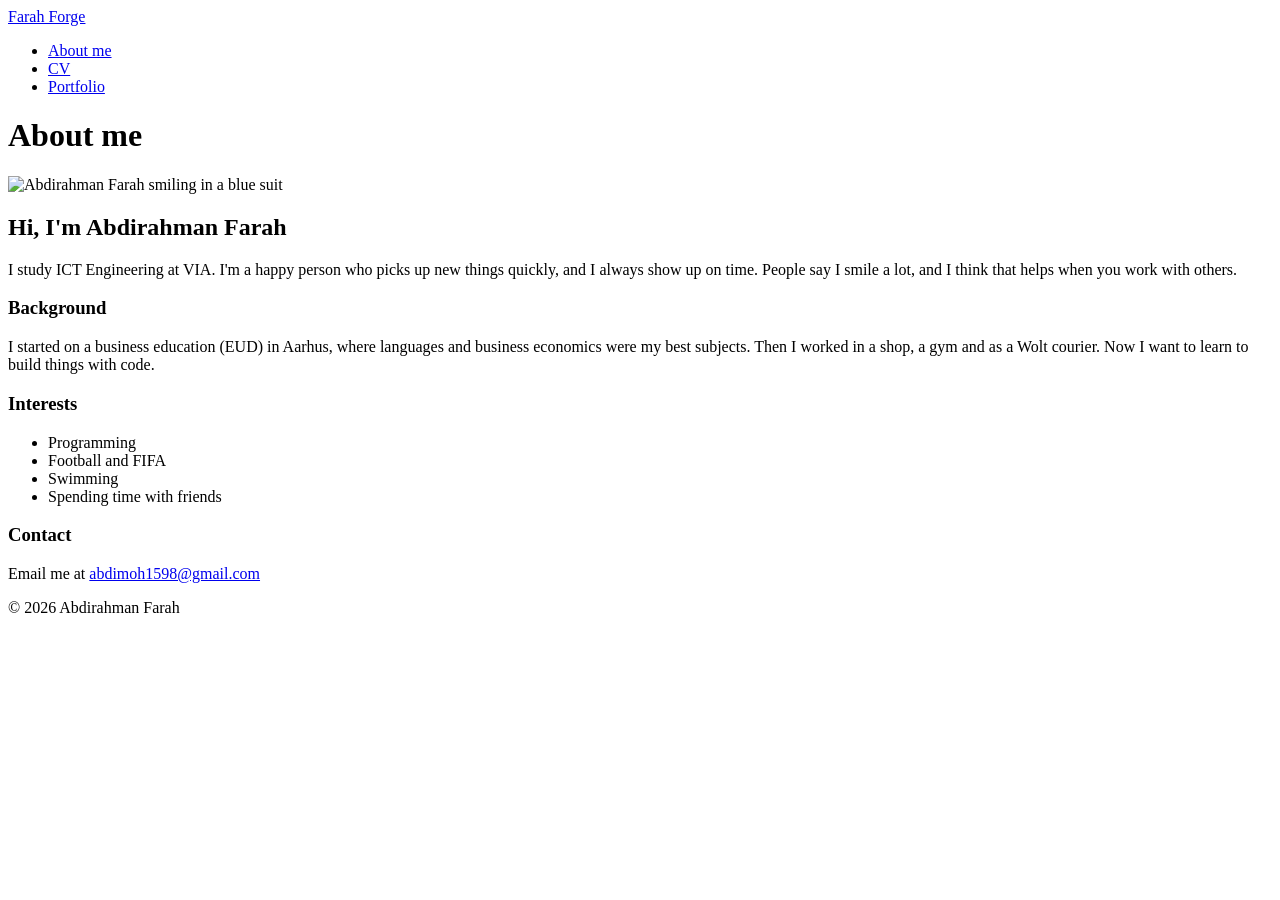
==== index.html @ 6870342b "init" ====
<!DOCTYPE html>
<html lang="en">
<head>
  <meta charset="UTF-8">
  <meta name="viewport" content="width=device-width, initial-scale=1">
  <title>About me | Farah Forge</title>
  <link rel="stylesheet" href="styles.css">
</head>
<body>
  <header class="site-header">
    <a class="logo" href="index.html">Farah Forge</a>
    <nav aria-label="Main navigation">
      <ul>
        <li><a href="index.html" aria-current="page">About me</a></li>
        <li><a href="cv.html">CV</a></li>
        <li><a href="portfolio.html">Portfolio</a></li>
      </ul>
    </nav>
  </header>
  <main>
    <h1>About me</h1>
    <section class="about">
      <img src="images/profile.jpg" alt="Abdirahman Farah smiling in a blue suit" width="500" height="500">
      <div>
        <h2>Hi, I'm Abdirahman Farah</h2>
        <p>I study ICT Engineering at VIA. I'm a happy person who picks up new things quickly, and I always show up on time. People say I smile a lot, and I think that helps when you work with others.</p>
        <h3>Background</h3>
        <p>I started on a business education (EUD) in Aarhus, where languages and business economics were my best subjects. Then I worked in a shop, a gym and as a Wolt courier. Now I want to learn to build things with code.</p>
        <h3>Interests</h3>
        <ul>
          <li>Programming</li>
          <li>Football and FIFA</li>
          <li>Swimming</li>
          <li>Spending time with friends</li>
        </ul>
        <h3>Contact</h3>
        <p>Email me at <a href="mailto:abdimoh1598@gmail.com">abdimoh1598@gmail.com</a></p>
      </div>
    </section>
  </main>
  <footer class="site-footer">
    <p>&copy; 2026 Abdirahman Farah</p>
  </footer>
</body>
</html>
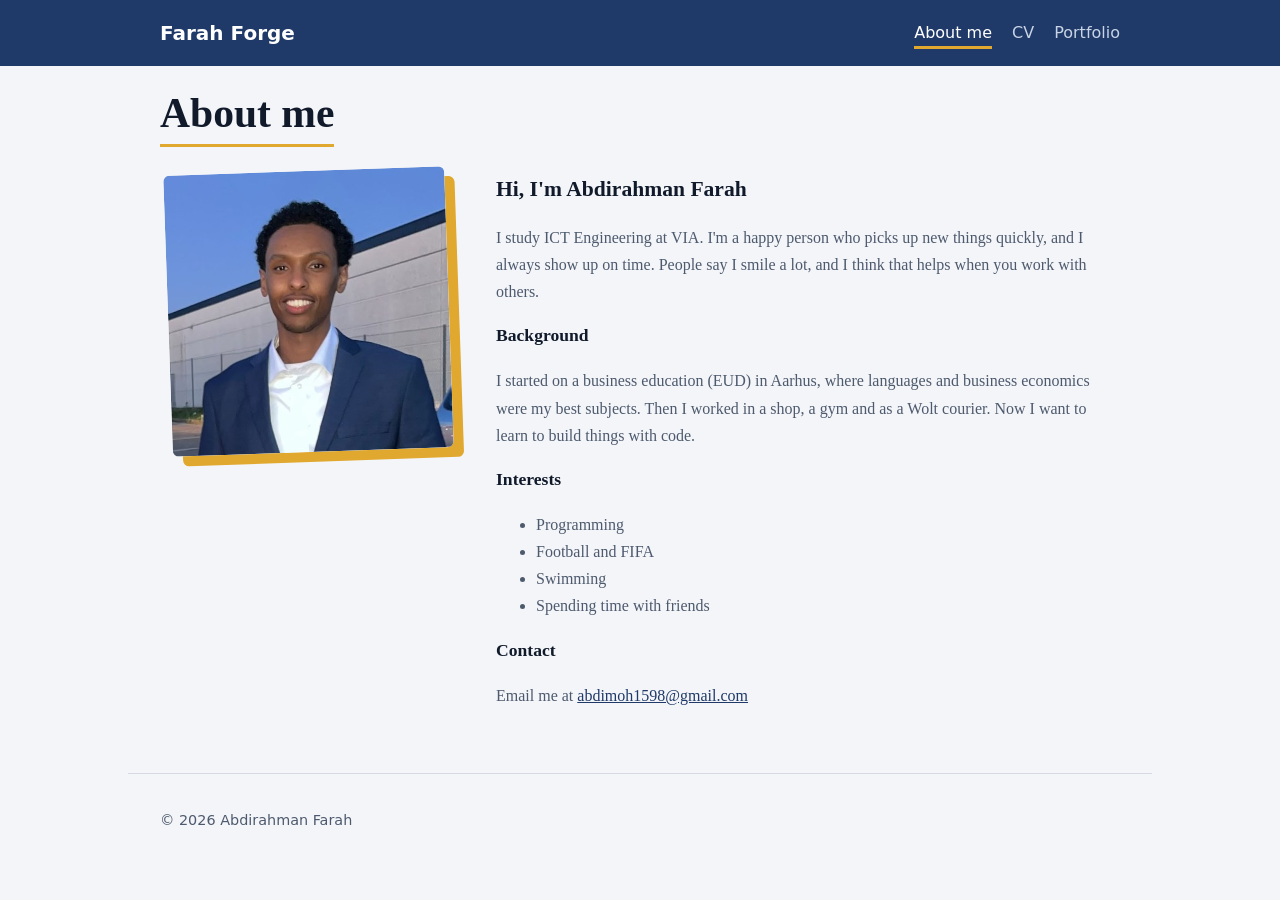
==== commit 14587b24: "inti" ====
--- a/index.html
+++ b/index.html
@@ -4,7 +4,7 @@
   <meta charset="UTF-8">
   <meta name="viewport" content="width=device-width, initial-scale=1">
   <title>About me | Farah Forge</title>
-  <link rel="stylesheet" href="styles.css">
+  <link rel="stylesheet" href="style.css">
 </head>
 <body>
   <header class="site-header">
@@ -20,7 +20,7 @@
   <main>
     <h1>About me</h1>
     <section class="about">
-      <img src="images/profile.jpg" alt="Abdirahman Farah smiling in a blue suit" width="500" height="500">
+      <img src="profile.jpg" alt="Abdirahman Farah smiling in a blue suit" width="500" height="500">
       <div>
         <h2>Hi, I'm Abdirahman Farah</h2>
         <p>I study ICT Engineering at VIA. I'm a happy person who picks up new things quickly, and I always show up on time. People say I smile a lot, and I think that helps when you work with others.</p>
--- a/style.css
+++ b/style.css
@@ -0,0 +1,122 @@
+/* ---------- Design tokens ---------- */
+:root {
+  --bg: #f4f5f8;
+  --ink: #101a2b;
+  --muted: #4d5a6e;
+  --accent: #1f3a68;
+  --highlight: #e0a82e;
+  --line: #d5dae3;
+  --card: #ffffff;
+}
+
+/* ---------- Base (mobile-first, 375px and up) ---------- */
+* { box-sizing: border-box; }
+
+body {
+  margin: 0;
+  background: var(--bg);
+  color: var(--ink);
+  font-family: Georgia, "Times New Roman", serif;
+  line-height: 1.7;
+}
+
+img { max-width: 100%; height: auto; display: block; }
+a { color: var(--accent); }
+a:focus-visible { outline: 3px solid var(--highlight); outline-offset: 3px; }
+
+h1 {
+  font-size: 2rem;
+  line-height: 1.15;
+  margin: 1.5rem 0;
+  padding-bottom: 0.4rem;
+  border-bottom: 3px solid var(--highlight);
+  display: inline-block;
+}
+h2 { font-size: 1.35rem; margin: 0 0 0.75rem; }
+h3 { font-size: 1.1rem; margin: 1rem 0 0.25rem; }
+p, li { color: var(--muted); }
+
+main, .site-header, .site-footer {
+  max-width: 64rem;
+  margin: 0 auto;
+  padding-left: 1.25rem;
+  padding-right: 1.25rem;
+}
+
+/* ---------- Header + navigation: FLEXBOX ----------
+   Flexbox lays items out in one row (or one column).
+   Here it puts the logo and the menu links in a line. */
+.site-header {
+  display: flex;
+  flex-direction: column;
+  gap: 0.75rem;
+  padding-top: 1rem;
+  padding-bottom: 1rem;
+  background: var(--accent);
+  max-width: none;
+  font-family: system-ui, sans-serif;
+}
+.logo { font-weight: 700; font-size: 1.25rem; color: #ffffff; text-decoration: none; }
+nav ul { display: flex; gap: 1.25rem; list-style: none; margin: 0; padding: 0; }
+nav a { color: #c9d3e6; text-decoration: none; padding-bottom: 0.2rem; }
+nav a:hover { color: #ffffff; }
+nav a[aria-current="page"] { color: #ffffff; border-bottom: 3px solid var(--highlight); }
+
+/* ---------- About page ---------- */
+.about { display: grid; gap: 1.5rem; }
+.about img {
+  width: 70%;
+  max-width: 20rem;
+  border-radius: 6px;
+  transform: rotate(-2deg);
+  box-shadow: 10px 10px 0 var(--highlight);
+  margin: 0 0 0.75rem 0.5rem;
+}
+
+/* ---------- CV page ---------- */
+.cv-grid { display: grid; gap: 1.5rem; }
+.cv-grid article h3 { margin-top: 0.75rem; }
+.cv-grid article p { margin: 0; }
+
+/* ---------- Portfolio page: GRID ----------
+   Grid works in rows AND columns at once.
+   The project cards sit in a grid with more columns on bigger screens. */
+.portfolio-grid { display: grid; gap: 1.5rem; }
+.project {
+  background: var(--card);
+  border: 1px solid var(--line);
+  border-top: 4px solid var(--highlight);
+  padding: 1rem;
+}
+.project img { margin-bottom: 1rem; }
+.project:nth-child(even) { border-top-color: var(--accent); }
+
+/* ---------- Footer ---------- */
+.site-footer {
+  margin-top: 3rem;
+  padding-top: 1.25rem;
+  padding-bottom: 2rem;
+  border-top: 1px solid var(--line);
+  font-family: system-ui, sans-serif;
+  font-size: 0.9rem;
+}
+
+/* ---------- MEDIA QUERIES ----------
+   These switch on only when the screen is at least this wide. */
+
+/* Tablets: 768px and up */
+@media (min-width: 768px) {
+  h1 { font-size: 2.6rem; }
+  .site-header { flex-direction: row; justify-content: space-between; align-items: center; }
+  .about { grid-template-columns: 1fr 2fr; align-items: start; }
+  .about img { width: 90%; }
+  .cv-grid { grid-template-columns: 1fr 1fr; }
+  .portfolio-grid { grid-template-columns: 1fr 1fr; }
+}
+
+/* Laptops: 1024px and up */
+@media (min-width: 1024px) {
+  main, .site-footer { padding-left: 2rem; padding-right: 2rem; }
+  .site-header { padding-left: calc((100% - 60rem) / 2); padding-right: calc((100% - 60rem) / 2); }
+  .portfolio-grid { grid-template-columns: repeat(3, 1fr); }
+}
